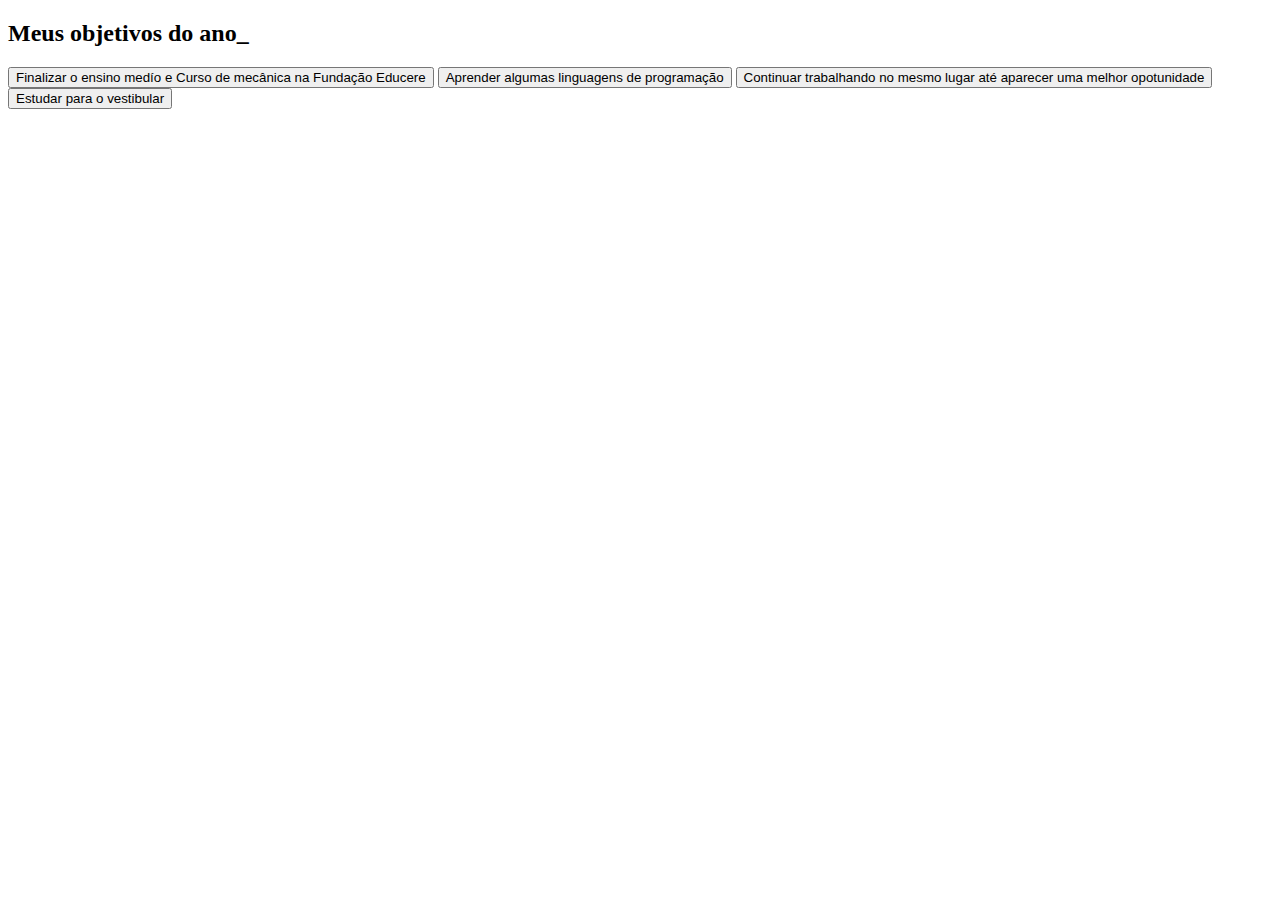
==== index.html @ ccb867cf "Add files via upload" ====
<!DOCTYPE html>
<html lang="pt-br">

<head>
    <meta charset="UTF-8">
    <meta name="viewport" content="width=device-width, initial-scale=1.0">
    <title>Meus objetivos do ano</title>
    <link rel="stylesheet" href="style.css">
</head>

<body>
    <section class="conteudo-principal">
        <h2 class="titulo-principal">Meus objetivos do ano<span>_</span></h2>
        <div class="botoes">
            <button class="botao">Finalizar o ensino medío e Curso de mecânica na Fundação Educere</button>
            <button class="botao">Aprender algumas linguagens de programação</button>
            <button class="botao">Continuar trabalhando no mesmo lugar até aparecer uma melhor opotunidade</button>
            <button class="botao">Estudar para o vestibular</button>
        </div>
    </section>
</body>
</html>
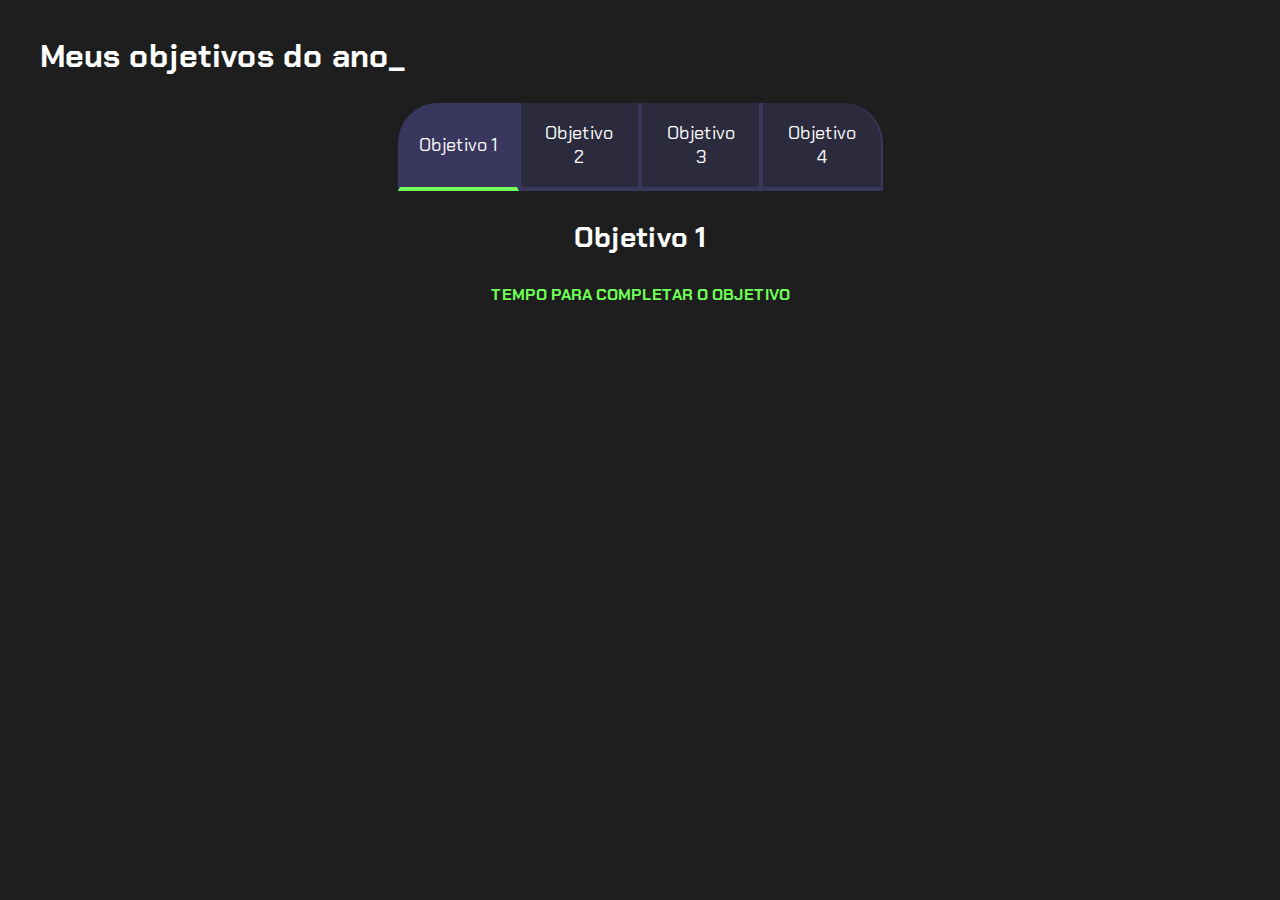
==== commit fa73b066: "Add files via upload" ====
--- a/index.html
+++ b/index.html
@@ -11,12 +11,35 @@
 <body>
     <section class="conteudo-principal">
         <h2 class="titulo-principal">Meus objetivos do ano<span>_</span></h2>
-        <div class="botoes">
-            <button class="botao">Finalizar o ensino medío e Curso de mecânica na Fundação Educere</button>
-            <button class="botao">Aprender algumas linguagens de programação</button>
-            <button class="botao">Continuar trabalhando no mesmo lugar até aparecer uma melhor opotunidade</button>
-            <button class="botao">Estudar para o vestibular</button>
+        <div class="conteudo">
+            <div class="botoes">
+                <button class="botao ativo">Objetivo 1</button>
+                <button class="botao">Objetivo 2</button>
+                <button class="botao">Objetivo 3</button>
+                <button class="botao">Objetivo 4</button>
+            </div>
+            <div class="abas-texto">
+                <div class="aba-conteudo ativo">
+                    <h3 class="aba-conteudo-titulo-principal">Objetivo 1</h3>
+                    <h4 class="aba-conteudo-titulo-secundario">Tempo para completar o objetivo</h4>
+                    <div class="contador"></div>
+                </div>
+                <div class="aba-conteudo">
+                    <h3 class="aba-conteudo-titulo-principal">Objetivo 2</h3>
+                    <h4 class="aba-conteudo-titulo-secundario">Tempo para completar o objetivo</h4>
+                </div>
+                <div class="aba-conteudo">
+                    <h3 class="aba-conteudo-titulo-principal">Objetivo 3</h3>
+                    <h4 class="aba-conteudo-titulo-secundario">Tempo para completar o objetivo</h4>
+                </div>
+                <div class="aba-conteudo">
+                    <h3 class="aba-conteudo-titulo-principal">Objetivo 4</h3>
+                    <h4 class="aba-conteudo-titulo-secundario">Tempo para completar o objetivo</h4>
+                </div>
+            </div>
         </div>
+        <script src="main.js"></script>
     </section>
 </body>
+
 </html>--- a/style.css
+++ b/style.css
@@ -0,0 +1,84 @@
+@import url('https://fonts.googleapis.com/css2?family=Chakra+Petch:wght@400;700&display=swap');
+:root {
+--cor-de-fundo: #1E1E1E;
+--verde: #6FFF57;
+--branco: #FFFFFF;
+--botao-ativo: #3A375E;
+--botao-inativo: rgba(58, 55, 94, 0.5);
+--texto-fundo: rgba(58, 55, 94, 0.3);
+}
+
+body{
+    background-color: var(--cor-de-fundo);
+    color: var(--branco);
+    font-family: "Chakra Petch", sans-serif;
+}
+.conteudo-principal {
+    display: flex;
+    flex-direction: column;
+    justify-content: center;
+    align-items: center;
+    max-width: 1200px;
+    width: 100%;
+    margin: 0 auto;
+}
+.titulo-principal{
+    text-align: left;
+    width: 100%;
+    font-size: 32px;
+}
+.botao{
+    font-family: "Chakra Petch",sans-serif;
+    background-color: var(--botao-inativo);
+    color: var(--branco);
+    display: flex;
+    justify-content: center;
+    padding: 1em;
+    font-size: 18px;
+    align-items: center;
+    width: 100%;
+    border-bottom: 4px solid var(--botao-ativo);
+    border-left: 2px solid var(--botao-ativo);
+    border-right: 2px solid var(--botao-ativo);
+    border-top: none;
+}
+.botoes{
+    display: block;
+}
+.botao.ativo{
+    background-color: var(--botao-ativo);
+    border-bottom: 4px solid var(--verde);
+}
+.abas-textos{
+    background-color: var(--texto-fundo);
+    padding: 40px;
+    border-radius: 0 0 40px 40px;
+}
+.aba-conteudo.ativo{
+    display:block;
+}
+.aba-conteudo{
+    display: none;
+}
+.aba-conteudo-titulo-principal{
+    font-size: 28px;
+    text-align: center;
+}
+.aba-conteudo-titulo-secundario{
+    text-align: center;
+    color: var(--verde);
+    text-transform: uppercase;
+}
+@media screen and (min-width: 768px) {
+    .botoes {
+        display: flex;
+    }
+
+    .botao:first-child {
+        border-radius: 40px 0 0 0;
+    }
+
+    .botao:last-child {
+        border-radius: 0 40px 0 0;
+    }
+}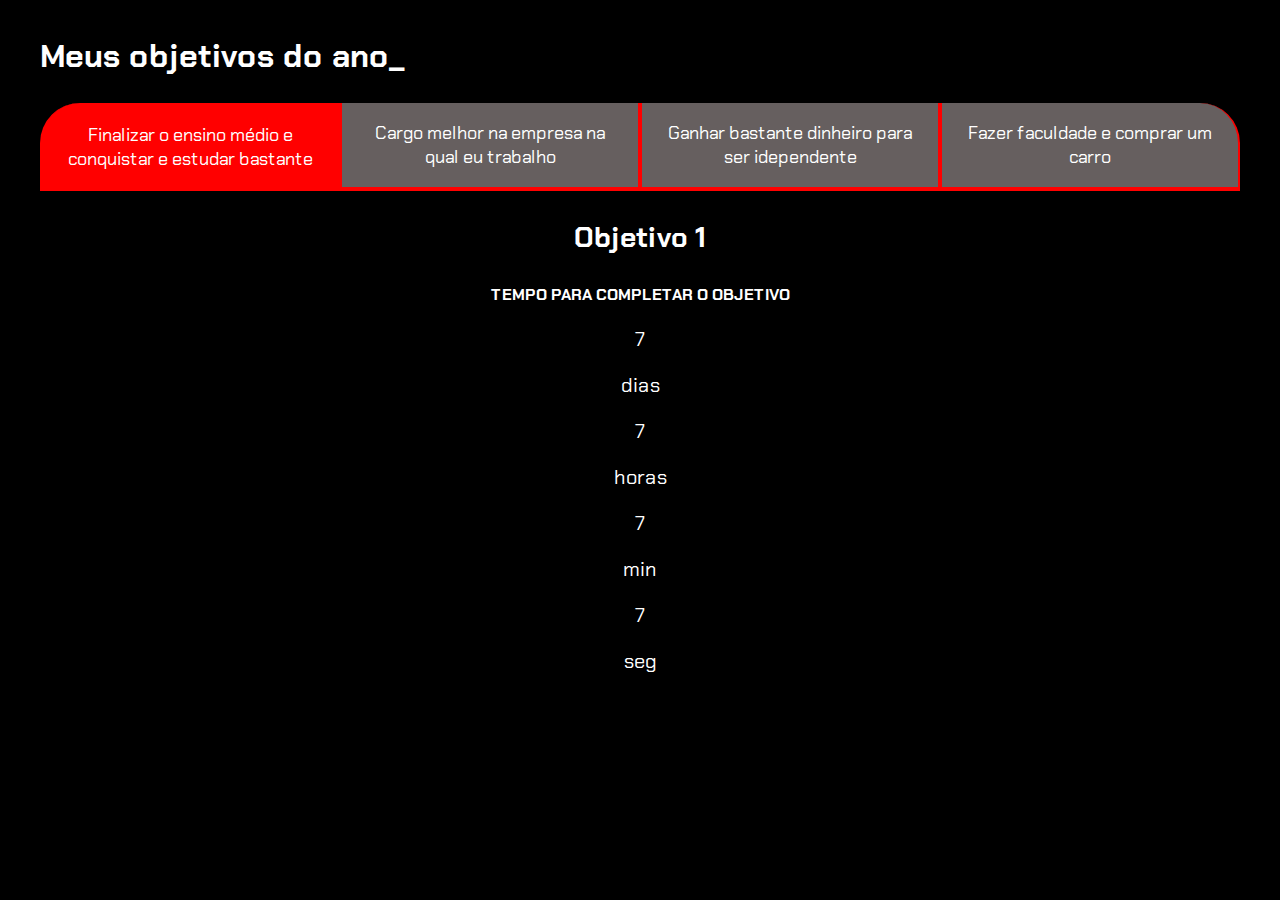
==== commit a003c6b6: "Add files via upload" ====
--- a/index.html
+++ b/index.html
@@ -13,28 +13,99 @@
         <h2 class="titulo-principal">Meus objetivos do ano<span>_</span></h2>
         <div class="conteudo">
             <div class="botoes">
-                <button class="botao ativo">Objetivo 1</button>
-                <button class="botao">Objetivo 2</button>
-                <button class="botao">Objetivo 3</button>
-                <button class="botao">Objetivo 4</button>
+                <button class="botao ativo">Finalizar o ensino médio e conquistar e estudar bastante</button>
+                <button class="botao">Cargo melhor na empresa na qual eu trabalho</button>
+                <button class="botao">Ganhar bastante dinheiro para ser idependente</button>
+                <button class="botao">Fazer faculdade e comprar um carro</button>
             </div>
             <div class="abas-texto">
                 <div class="aba-conteudo ativo">
                     <h3 class="aba-conteudo-titulo-principal">Objetivo 1</h3>
                     <h4 class="aba-conteudo-titulo-secundario">Tempo para completar o objetivo</h4>
-                    <div class="contador"></div>
+                    <div class="contador">
+                        <div class="contador-digito">
+                            <p class="contador-digito-numero" id="dias0">7</p>
+                            <p class="contador-digito-texto">dias</p>
+                        </div>
+                        <div class="contador-digito">
+                            <p class="contador-digito-numero" id="horas0">7</p>
+                            <p class="contador-digito-texto">horas</p>
+                        </div>
+                        <div class="contador-digito">
+                            <p class="contador-digito-numero" id="min0">7</p>
+                            <p class="contador-digito-texto">min</p>
+                        </div>
+                        <div class="contador-digito">
+                            <p class="contador-digito-numero" id="seg0">7</p>
+                            <p class="contador-digito-texto">seg</p>
+                        </div>
+                    </div>
                 </div>
                 <div class="aba-conteudo">
                     <h3 class="aba-conteudo-titulo-principal">Objetivo 2</h3>
                     <h4 class="aba-conteudo-titulo-secundario">Tempo para completar o objetivo</h4>
+                    <div class="contador">
+                        <div class="contador-digito">
+                            <p class="contador-digito-numero" id="dias1">7</p>
+                            <p class="contador-digito-texto">dias</p>
+                        </div>
+                        <div class="contador-digito">
+                            <p class="contador-digito-numero" id="horas1">7</p>
+                            <p class="contador-digito-texto">horas</p>
+                        </div>
+                        <div class="contador-digito">
+                            <p class="contador-digito-numero" id="min1">7</p>
+                            <p class="contador-digito-texto">min</p>
+                        </div>
+                        <div class="contador-digito">
+                            <p class="contador-digito-numero" id="seg1">7</p>
+                            <p class="contador-digito-texto">seg</p>
+                        </div>
+                    </div>
                 </div>
                 <div class="aba-conteudo">
                     <h3 class="aba-conteudo-titulo-principal">Objetivo 3</h3>
                     <h4 class="aba-conteudo-titulo-secundario">Tempo para completar o objetivo</h4>
+                    <div class="contador">
+                        <div class="contador-digito">
+                            <p class="contador-digito-numero" id="dias0">7</p>
+                            <p class="contador-digito-texto">dias</p>
+                        </div>
+                        <div class="contador-digito">
+                            <p class="contador-digito-numero" id="horas2">7</p>
+                            <p class="contador-digito-texto">horas</p>
+                        </div>
+                        <div class="contador-digito">
+                            <p class="contador-digito-numero" id="min2">7</p>
+                            <p class="contador-digito-texto">min</p>
+                        </div>
+                        <div class="contador-digito">
+                            <p class="contador-digito-numero" id="seg2">7</p>
+                            <p class="contador-digito-texto">seg</p>
+                        </div>
+                    </div>
                 </div>
                 <div class="aba-conteudo">
                     <h3 class="aba-conteudo-titulo-principal">Objetivo 4</h3>
                     <h4 class="aba-conteudo-titulo-secundario">Tempo para completar o objetivo</h4>
+                    <div class="contador">
+                        <div class="contador-digito">
+                            <p class="contador-digito-numero" id="dias3">7</p>
+                            <p class="contador-digito-texto">dias</p>
+                        </div>
+                        <div class="contador-digito">
+                            <p class="contador-digito-numero" id="horas3">7</p>
+                            <p class="contador-digito-texto">horas</p>
+                        </div>
+                        <div class="contador-digito">
+                            <p class="contador-digito-numero" id="min3">7</p>
+                            <p class="contador-digito-texto">min</p>
+                        </div>
+                        <div class="contador-digito">
+                            <p class="contador-digito-numero" id="seg3">7</p>
+                            <p class="contador-digito-texto">seg</p>
+                        </div>
+                    </div>
                 </div>
             </div>
         </div>
--- a/style.css
+++ b/style.css
@@ -1,11 +1,11 @@
 @import url('https://fonts.googleapis.com/css2?family=Chakra+Petch:wght@400;700&display=swap');
 :root {
---cor-de-fundo: #1E1E1E;
---verde: #6FFF57;
+--cor-de-fundo: #000000;
+--roxo: #ff0000;
 --branco: #FFFFFF;
---botao-ativo: #3A375E;
---botao-inativo: rgba(58, 55, 94, 0.5);
---texto-fundo: rgba(58, 55, 94, 0.3);
+--botao-ativo: #ff0000;
+--botao-inativo: rgb(102, 95, 95);
+--texto-fundo: rgba(12, 0, 148, 0.3);
 }
 
 body{
@@ -42,6 +42,11 @@
     border-right: 2px solid var(--botao-ativo);
     border-top: none;
 }
+
+.botao:first-child{
+    border-radius: 40px 40px 0 0;
+}
+
 .botoes{
     display: block;
 }
@@ -81,4 +86,14 @@
     .botao:last-child {
         border-radius: 0 40px 0 0;
     }
-}+}
+.contador{
+    font-size: 20px;
+    text-align: center;
+}
+
+.contador-digital{
+    padding: 16px;
+    text-align: center;
+    min-width: wrap;
+}
